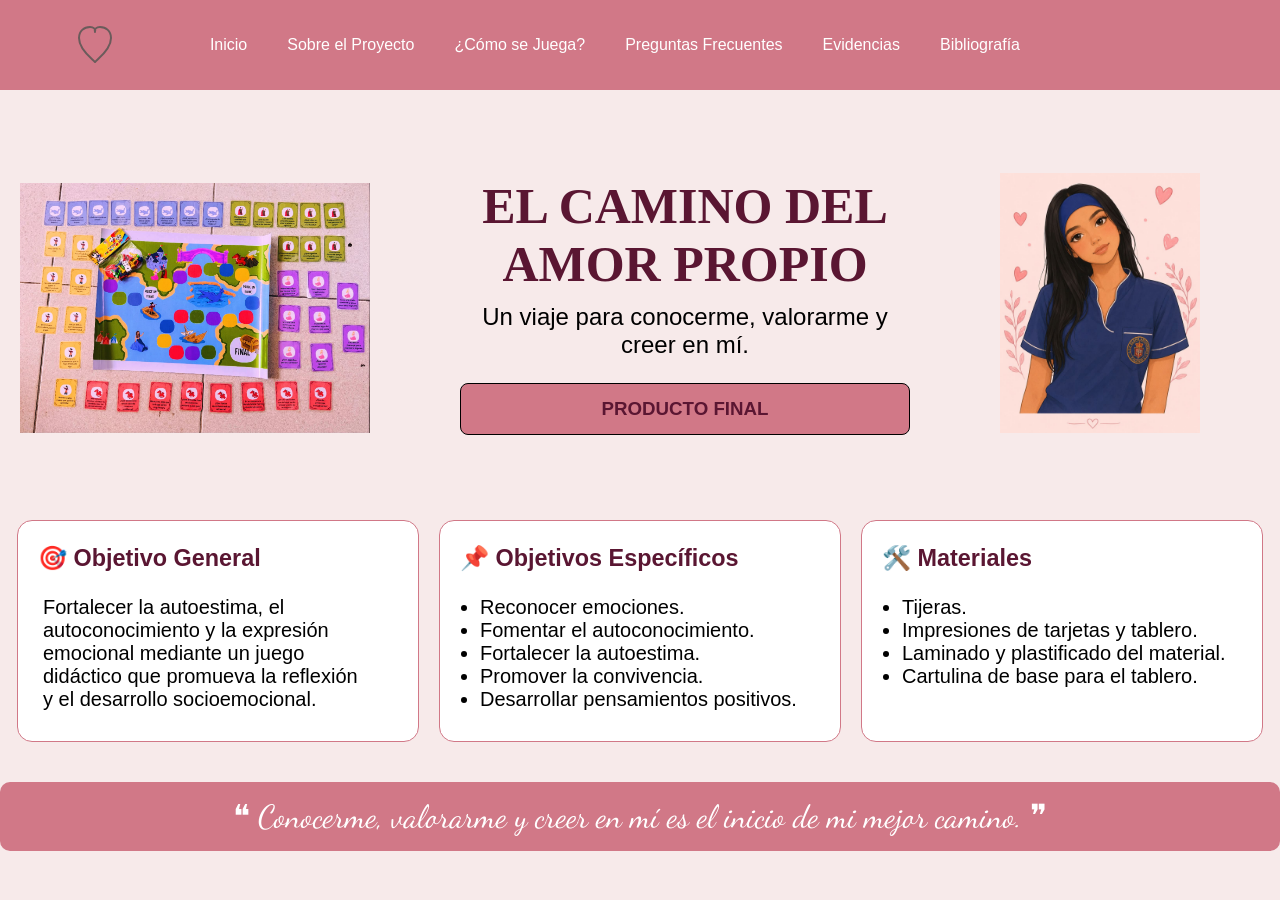
==== index.html @ bde1a4a9 "Add files via upload" ====
<!DOCTYPE html>
<html lang="es">
<head>
    <meta charset="UTF-8">
    <meta name="viewport" content="width=device-width, initial-scale=1.0">
    <link rel="stylesheet" href="diseño.css">
    <link href="https://fonts.googleapis.com/css2?family=Dancing+Script:wght@500;700&display=swap" rel="stylesheet">
    <title>El camino del amor propio</title>
</head>
<body>

<header>
    <nav>
       <h1 class="logo">
        <img src="corazon_vector.svg" alt="Corazon">
       </h1> 
        <ul>
            <li><a href="index.html">Inicio</a></li>
            <li><a href="sobre.html">Sobre el Proyecto</a></li>
            <li><a href="juego.html">¿Cómo se Juega?</a></li>
            <li><a href="preguntas.html">Preguntas Frecuentes</a></li>
            <li><a href="evidencias.html">Evidencias</a></li>
            <li><a href="bibliografia.html">Bibliografía</a></li>
        </ul>
    </nav>
</header>

<main>

<section class="inicio">
    <div class="imagen-izquierda">
     <img src="imagen1.jpeg" alt="Juego">
     </div>
           <div class="contenido">
              
            <h2>EL CAMINO DEL AMOR PROPIO</h2>
           <p>
            Un viaje para conocerme,
            valorarme y <br>
            creer en mí.
         </p>

         <h3>PRODUCTO FINAL</h3>
           </div>

           <div class="imagen-derecha">
               <img src="alexaa.jpeg" alt="Autora">
           </div>
</section>
<section class="cuadros">
    <div class="cuadro">
        <h3>🎯 Objetivo General</h3>
            <p class="general">Fortalecer la autoestima, el autoconocimiento y la expresión emocional mediante un juego<br> 
            didáctico que promueva la reflexión <br> 
            y
            el desarrollo socioemocional.</p>
     </div>

    <div class="cuadro">
        <h3>📌 Objetivos Específicos</h3>
          <ul>
             <li>Reconocer emociones.</li>
             <li>Fomentar el autoconocimiento.</li>
             <li>Fortalecer la autoestima.</li>
             <li>Promover la convivencia.</li>
             <li>Desarrollar pensamientos positivos.</li> 
         </ul>
  </div>
  <div class="cuadro">
         <h3>🛠️ Materiales</h3>
         <ul>
         <li>Tijeras.</li>
         <li>Impresiones de tarjetas y tablero.</li>
         <li>Laminado y plastificado del material.</li>
         <li>Cartulina de base para el tablero.</li>
     </ul>
    </div>
</section>
<section class="frase-final">
    <p>
        ❝ Conocerme, valorarme y creer en mí es el inicio de mi mejor camino. ❞
    </p>
</section>
</main>

</body>
</html>
---- diseño.css ----
body{
    margin: 0;
    font-family: Arial, sans-serif;
    background-color: #F7EAEA;
    color: #000000;
    padding-top: 70px;
}
/* Menu*/
header{
    background-color: rgb(209, 120, 135);
    position: fixed;
    top: 0;
    left: 0;
    width: 100%;
    z-index: 1000;
}
nav{
    display: flex;
    justify-content: space-between;
    align-items: center;
}
nav ul{
    display: flex;
    list-style: none;
    gap: 20px;
    margin-right: 250px;

}
nav ul li a{
   text-decoration: none;
    color: white;
    padding: 0px 10px;
}
nav ul li a:hover{
    color: #ffffff;
}
.logo img{
    width: 50px;
    display: flex;
    align-items: center;
    margin: 0;
    margin-left: 70px;
}
/*Inicio*/
.inicio{
   display: flex;
   justify-content: center;
   align-items: center;
   gap: 40px;
   min-height: 50vh;
 
   transform: translateX(-80px);
}

.contenido{
    text-align: center;
    max-width: 550px;

}
.contenido h2{
    font-family: Georgia, serif;
    font-size: 50px;
    color: #5a1632;
    margin-bottom: 10px;
}
.contenido p{
    font-size: 24px;
    margin-top: 0;
}
.contenido h3{
    max-width: 500px;
    margin-left: 50px;
    margin-right: 50px;
    background-color: rgb(209, 120, 135);
    border-radius: 8px;
    border: 1px solid black;
    height: 50px;
    display: flex;
    justify-content: center; /* centra horizontal */
    align-items: center;     /* centra vertical */
}
.imagen-izquierda img{
    width: 350px;
    height: 250px;
    margin-left: 100px;
    margin-top: 30px;
}
.imagen-derecha img{
    width: 200px;
    margin-top: 20px;
}


.cuadros{
    display: flex;
    justify-content: center;
    gap: 20px;
}
.cuadro{
    margin-bottom: 0;

    width: 400px;
    height: 220px;
    font-size: 20px;

    background-color: white;
    border-radius: 15px;
    border: 1px solid rgb(209, 120, 135);
}
.cuadro p{
    text-align: start;
    margin-left: 25px;
}
.cuadro h3{
    text-align: left;
    margin-left: 20px;
}

.frase-final{
    background-color: rgb(209, 120, 135);
    margin-top: 40px;
    padding: 15px;
    text-align: center;
    border-radius: 10px;
}

.frase-final p{
    margin-bottom: 0;
    margin: 0;
    font-size: 32px;
    color: white;
     font-family: 'Dancing Script', cursive;
 }
/*Evidencias*/
.evidencia img{
    width: 500px;
    height: 500px;
}
.galeria{
    display: flex;
    flex-wrap: wrap;
    justify-content: center;
    gap: 30px;
}
.biblio{
    text-align: center;
}

/* Preguntas frecuentes*/
.preguntas{
   width: 85%;
   margin: 40px auto;
   margin-top: 0px;
}
.titulo{
    margin-top: 0px;
    display: flex;
    align-items: center;
    gap: 20px;
    margin-bottom: 20px;
}

.icono{
    width: 800px;
    border-radius: 50%;
    display: flex;
    justify-content: center;
    align-items: center;
    font-size: 40px;
}

.faq-item{
    display: flex;
    align-items: center;
    height: 100px;
    background: white;
    margin-bottom: 25px;
    border-radius: 18px;
    border: 1px solid #efc5d1;
    box-shadow: 0 3px 8px rgb(0,0,0,.08);
}

.faq-icono{
    margin-left: 15px;
    width: 60px;
    height: 60px;
    background: #fde8ee;
    border-radius: 50%;
    display: flex;
    justify-content: center;
    align-items: center;
    font-size: 30px;
}

.faq-texto{
    margin-left: 20px;
}

.faq-texto h2{
    margin: 0;
}

.faq-texto p{
    margin-top: 8px;
    color: #555;
}
.contenedor-preguntas{
    display: flex;
    justify-content: space-between;
    align-items: flex-start;
    width: 90%;
    margin: 40px auto;
}

.preguntas{
    width: 65%;
}

.imagen-lado{
    width: 30%;
    display: flex;
    justify-content: center;
}

.imagen-lado img{
    width: 550px;
    height: 550px;
}


/*Bibliografia*/

.bibliografia{
    width: 90%;
    margin: 40px auto;
}
.libro{
    display: flex;
    align-items: center;
    background: white;
    border: 1px solid #f2d0d7;
    border-radius: 18px;
    padding: 25px;
    margin-bottom: 30px;
    box-shadow: 0 4px 10px rgb(0,0,0,.08);
}

.icono{
    width: 90px;
    margin-right: 25px;
}
.icono svg{
    width: 70px;
}
.texto{
    margin: 0;
    color: #b64f70;
    font-size: 24px;

}

.texto p{
    margin-top: 15px;
    line-height: 1.7;
    font-size: 18px;
}
.titulo-biblio{
    display: flex;
    align-items: center;
    gap: 15px;
    margin-bottom: 0px;

}

.icono-libro svg{
    width: 100px;
}

.titulo-biblio h2{
    margin: 0;
    font-size: 42px;
    color: #5a1632;
}
.titulo-icono{
    display: flex;
    align-items: center;
    gap: 20px;
}
.logo-camara svg{
    width: 100px;
}

.titulo-evi h1{
    margin-top: 40px;
    margin-bottom: 8px;
}
h1,
h2,
h3{
    color: #5a1632;
}

/*Sobre el Proyecto*/

.sobre{
    width: 90%;
    margin: 40px auto;
}

.encabezado{
    margin-bottom: 40px;
}

.titulo-sobre{
    display: flex;
    align-items: center;
    gap: 20px;
}

.texto-encabezado h1{
    margin: 0;
    color: #5a1632;
    font-size: 42px;
}

.texto-encabezado p{
    margin-top: 8px;
    color: #555;
    font-size: 20px;
    margin-bottom: 0px;
}

.tarjeta{ 
    background: white;
    border: 1px solid #f2d0d7;
    border-radius: 18px;
    padding: 30px;
    margin-bottom: 30px;
    box-shadow: 0 4px 10px rgb(0,0,0,.08);
}
.tarjeta h2{
    margin-top: 0;
    margin-bottom: 20px;
    color: #b64f70;
    font-size: 30px;
}
.tarjeta p{
    font-size: 18px;
    color: #555;
    line-height: 1.8;
    text-align: justify;
}
.tarjeta ul{
   padding-left: 25px;
}

.tarjeta li{
    margin-bottom: 10px;
    font-size: 18px;
    color: #555;
}

.contenedor-juego{
    display: flex;
    justify-content: space-between;
    align-items: flex-start;
    width: 90%;
    margin: 40px auto;
}

.juego{
    width: 65%;
}

.imagen-lado{
    width: 30%;
    display: flex;
    justify-content: center;
}

.imagen-lado img{
    width: 450px;
    position: fixed;
}

@media (max-width: 768px){

    /* Menú */
    nav{
        flex-direction: column;
        padding: 10px;
    }

    nav ul{
        flex-wrap: wrap;
        justify-content: center;
        margin: 0;
        padding: 0;
        gap: 10px;
    }

    .logo img{
        margin-left: 0;
        margin-bottom: 10px;
    }

    /* Inicio */
    .inicio{
        flex-direction: column;
        transform: none;
        text-align: center;
        padding: 20px;
    }

    .contenido{
        max-width: 100%;
    }

    .contenido h2{
        font-size: 35px;
    }

    .contenido p{
        font-size: 20px;
    }

    .contenido h3{
        width: 250px;
        margin: 20px auto;
    }

    /* Imágenes */
    .imagen-izquierda img,
    .imagen-derecha img{
        width: 250px;
        height: auto;
        margin: 0;
    }

    /* Cuadros */
    .cuadros{
        flex-direction: column;
        align-items: center;
        gap: 20px;
    }

    .cuadro{
        width: 90%;
        max-width: 400px;
    }

    /* Evidencias */
    .galeria{
        display: flex;
        flex-direction: column;
        align-items: center;
    }

    .evidencia img{
        width: 90%;
        max-width: 350px;
        height: auto;
    }

    /* Frase final */
    .frase-final p{
        font-size: 24px;
        padding: 10px;
    }
}
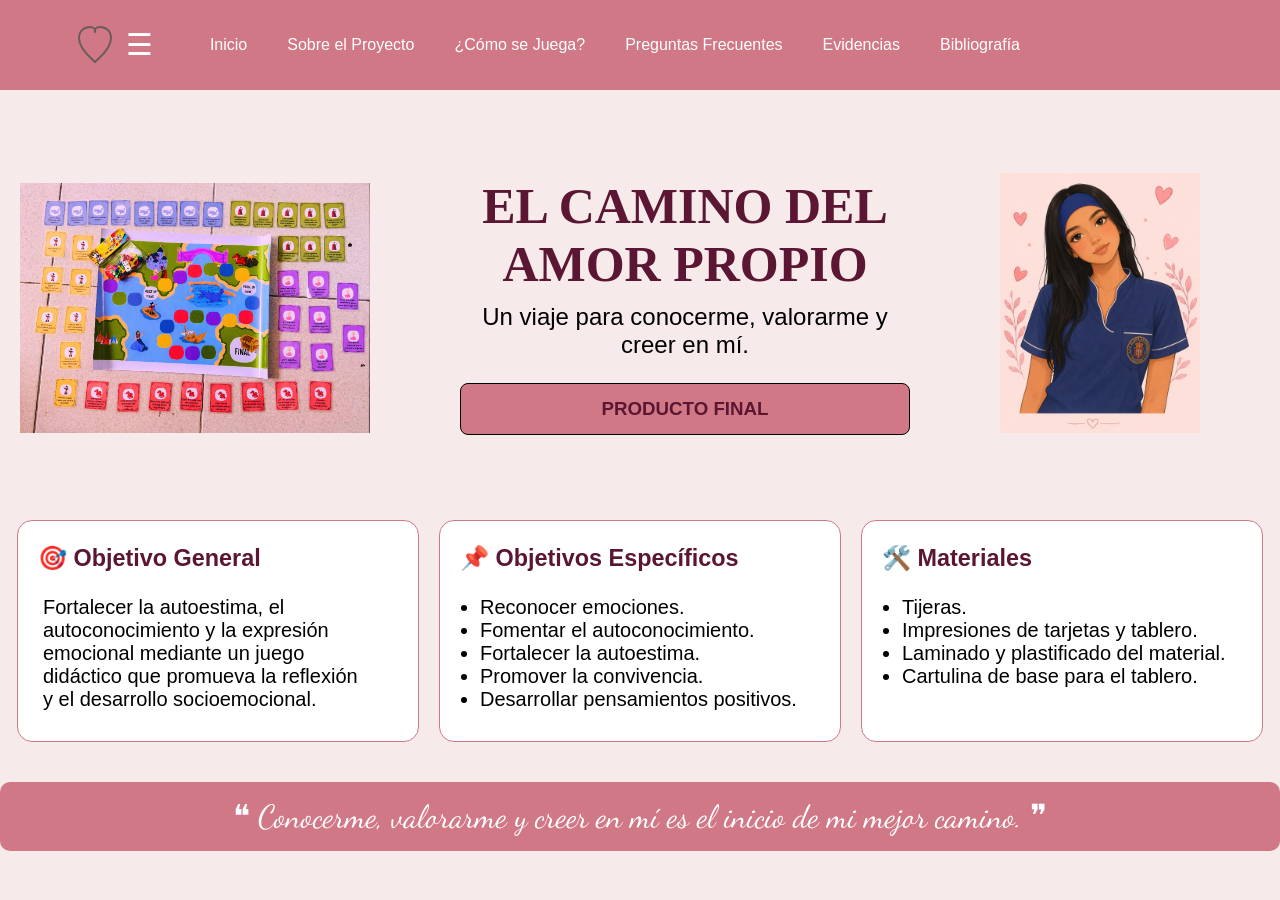
==== commit 82d0115e: "Add files via upload" ====
--- a/index.html
+++ b/index.html
@@ -14,6 +14,9 @@
        <h1 class="logo">
         <img src="corazon_vector.svg" alt="Corazon">
        </h1> 
+
+         <button class="menu-btn">☰</button>
+
         <ul>
             <li><a href="index.html">Inicio</a></li>
             <li><a href="sobre.html">Sobre el Proyecto</a></li>
@@ -83,5 +86,14 @@
 </section>
 </main>
 
+    <script>
+    const boton = document.querySelector('.menu-btn');
+    const menu = document.querySelector('nav ul');
+
+    boton.addEventListener('click', () => {
+        menu.classList.toggle('activo');
+    });
+    </script>
+
 </body>
 </html>
--- a/diseño.css
+++ b/diseño.css
@@ -6,6 +6,9 @@
     padding-top: 70px;
 }
 /* Menu*/
+.menu-btn{
+    display: none;
+}
 header{
     background-color: rgb(209, 120, 135);
     position: fixed;
@@ -372,20 +375,31 @@
     width: 65%;
 }
 
-.imagen-lado{
+.imagen-juego{
     width: 30%;
     display: flex;
     justify-content: center;
 }
 
-.imagen-lado img{
+.imagen-juego img{
     width: 450px;
     position: fixed;
 }
+/* ========================= */
+/* RESPONSIVE PARA CELULARES */
+/* ========================= */
 
 @media (max-width: 768px){
 
     /* Menú */
+    header{
+        position: relative;
+    }
+
+    body{
+        padding-top: 0;
+    }
+
     nav{
         flex-direction: column;
         padding: 10px;
@@ -394,9 +408,9 @@
     nav ul{
         flex-wrap: wrap;
         justify-content: center;
+        gap: 10px;
         margin: 0;
         padding: 0;
-        gap: 10px;
     }
 
     .logo img{
@@ -408,8 +422,9 @@
     .inicio{
         flex-direction: column;
         transform: none;
+        gap: 20px;
+        padding: 20px;
         text-align: center;
-        padding: 20px;
     }
 
     .contenido{
@@ -425,33 +440,59 @@
     }
 
     .contenido h3{
-        width: 250px;
+        width: 80%;
         margin: 20px auto;
     }
 
-    /* Imágenes */
     .imagen-izquierda img,
     .imagen-derecha img{
-        width: 250px;
+        width: 90%;
+        max-width: 300px;
         height: auto;
         margin: 0;
     }
 
-    /* Cuadros */
+    /* Cuadros del inicio */
     .cuadros{
         flex-direction: column;
         align-items: center;
-        gap: 20px;
     }
 
     .cuadro{
         width: 90%;
         max-width: 400px;
+        height: auto;
+        min-height: 220px;
+    }
+
+    /* Sobre el proyecto */
+    .sobre{
+        width: 95%;
+    }
+
+    .texto-encabezado h1{
+        font-size: 28px;
+    }
+
+    .texto-encabezado p{
+        font-size: 18px;
+    }
+
+    .tarjeta{
+        padding: 20px;
+    }
+
+    .tarjeta h2{
+        font-size: 24px;
+    }
+
+    .tarjeta p,
+    .tarjeta li{
+        font-size: 16px;
     }
 
     /* Evidencias */
     .galeria{
-        display: flex;
         flex-direction: column;
         align-items: center;
     }
@@ -462,9 +503,88 @@
         height: auto;
     }
 
+    /* Preguntas frecuentes */
+    .contenedor-preguntas{
+        flex-direction: column;
+        align-items: center;
+    }
+
+    .preguntas{
+        width: 100%;
+    }
+
+    .imagen-lado{
+        width: 100%;
+        margin-top: 20px;
+    }
+
+    .imagen-lado img{
+        width: 80%;
+        max-width: 250px;
+        height: auto;
+        position: static;
+    }
+
+    .imagen-juego{
+    width: 100%;
+    margin-top: 30px;
+}
+
+.imagen-juego img{
+    position: static;
+    width: 250px;
+    max-width: 80%;
+}
+
+    .faq-item{
+        height: auto;
+        padding: 15px;
+    }
+
+    /* Bibliografía */
+    .bibliografia{
+        width: 95%;
+    }
+
+    .libro{
+        flex-direction: column;
+        text-align: center;
+    }
+
+    .icono{
+        margin-right: 0;
+        margin-bottom: 15px;
+    }
+
+    .titulo-biblio h2{
+        font-size: 28px;
+    }
+
+    .texto{
+        font-size: 20px;
+    }
+
+    .texto p{
+        font-size: 16px;
+    }
+
     /* Frase final */
     .frase-final p{
-        font-size: 24px;
-        padding: 10px;
-    }
+        font-size: 22px;
+    }
+}
+
+  .menu-btn{
+    display: block;
+    font-size: 30px;
+    background: none;
+    border: none;
+    color: white;
+    cursor: pointer;
+}
+
+/* Imágenes responsivas */
+img{
+    max-width: 100%;
+    height: auto;
 }
